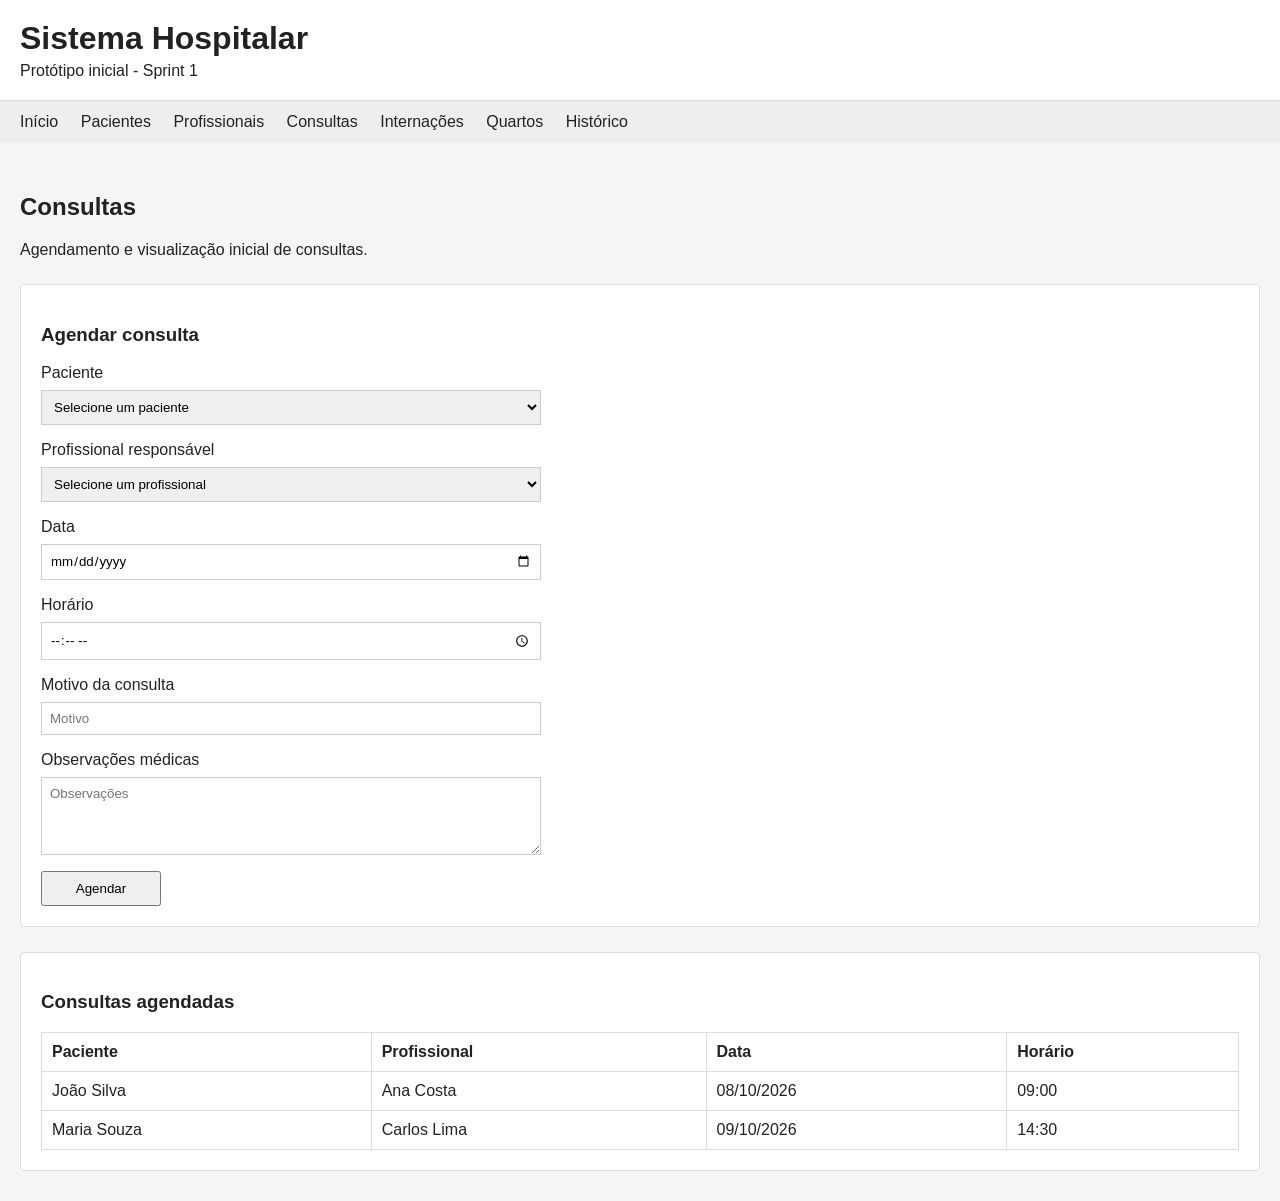
==== frontend/consultas.html @ 31cc1e76 "feat: adiciona prototipos de consultas e internacoes" ====
<!DOCTYPE html>
<html lang="pt-BR">
<head>
    <meta charset="UTF-8">
    <meta name="viewport" content="width=device-width, initial-scale=1.0">
    <title>Consultas - Sistema Hospitalar</title>
    <link rel="stylesheet" href="css/style.css">
</head>
<body>
    <header>
        <h1>Sistema Hospitalar</h1>
        <p>Protótipo inicial - Sprint 1</p>
    </header>

    <nav>
        <a href="index.html">Início</a>
        <a href="pacientes.html">Pacientes</a>
        <a href="profissionais.html">Profissionais</a>
        <a href="consultas.html">Consultas</a>
        <a href="internacoes.html">Internações</a>
        <a href="#">Quartos</a>
        <a href="#">Histórico</a>
    </nav>

    <main>
        <h2>Consultas</h2>
        <p>Agendamento e visualização inicial de consultas.</p>

        <section class="panel">
            <h3>Agendar consulta</h3>
            <form>
                <label>Paciente</label>
                <select>
                    <option>Selecione um paciente</option>
                    <option>João Silva</option>
                    <option>Maria Souza</option>
                </select>

                <label>Profissional responsável</label>
                <select>
                    <option>Selecione um profissional</option>
                    <option>Ana Costa</option>
                    <option>Carlos Lima</option>
                </select>

                <label>Data</label>
                <input type="date">

                <label>Horário</label>
                <input type="time">

                <label>Motivo da consulta</label>
                <input type="text" placeholder="Motivo">

                <label>Observações médicas</label>
                <textarea rows="4" placeholder="Observações"></textarea>

                <button type="button">Agendar</button>
            </form>
        </section>

        <section class="panel">
            <h3>Consultas agendadas</h3>
            <table>
                <thead>
                    <tr>
                        <th>Paciente</th>
                        <th>Profissional</th>
                        <th>Data</th>
                        <th>Horário</th>
                    </tr>
                </thead>
                <tbody>
                    <tr>
                        <td>João Silva</td>
                        <td>Ana Costa</td>
                        <td>08/10/2026</td>
                        <td>09:00</td>
                    </tr>
                    <tr>
                        <td>Maria Souza</td>
                        <td>Carlos Lima</td>
                        <td>09/10/2026</td>
                        <td>14:30</td>
                    </tr>
                </tbody>
            </table>
        </section>
    </main>
</body>
</html>
---- frontend/css/style.css ----
* {
    box-sizing: border-box;
}

body {
    margin: 0;
    font-family: Arial, sans-serif;
    background-color: #f5f5f5;
    color: #222;
}

header {
    padding: 20px;
    background-color: #ffffff;
    border-bottom: 1px solid #dddddd;
}

header h1 {
    margin: 0 0 5px;
}

header p {
    margin: 0;
}

nav {
    padding: 12px 20px;
    background-color: #eeeeee;
}

nav a {
    margin-right: 18px;
    color: #222;
    text-decoration: none;
}

main {
    padding: 30px 20px;
}

.cards {
    display: flex;
    flex-wrap: wrap;
    gap: 15px;
    margin-top: 25px;
}

.card {
    width: 200px;
    padding: 20px;
    background-color: #ffffff;
    border: 1px solid #dddddd;
    border-radius: 4px;
}

.card h3 {
    margin-top: 0;
}

.card p {
    margin-bottom: 0;
}

.panel {
    margin-top: 25px;
    padding: 20px;
    background-color: #ffffff;
    border: 1px solid #dddddd;
    border-radius: 4px;
}

form {
    display: grid;
    max-width: 500px;
    gap: 8px;
}

input,
select,
textarea {
    padding: 8px;
    margin-bottom: 8px;
    border: 1px solid #cccccc;
    font-family: Arial, sans-serif;
}

button {
    width: 120px;
    padding: 8px;
    cursor: pointer;
}

table {
    width: 100%;
    border-collapse: collapse;
}

th,
td {
    padding: 10px;
    text-align: left;
    border: 1px solid #dddddd;
}
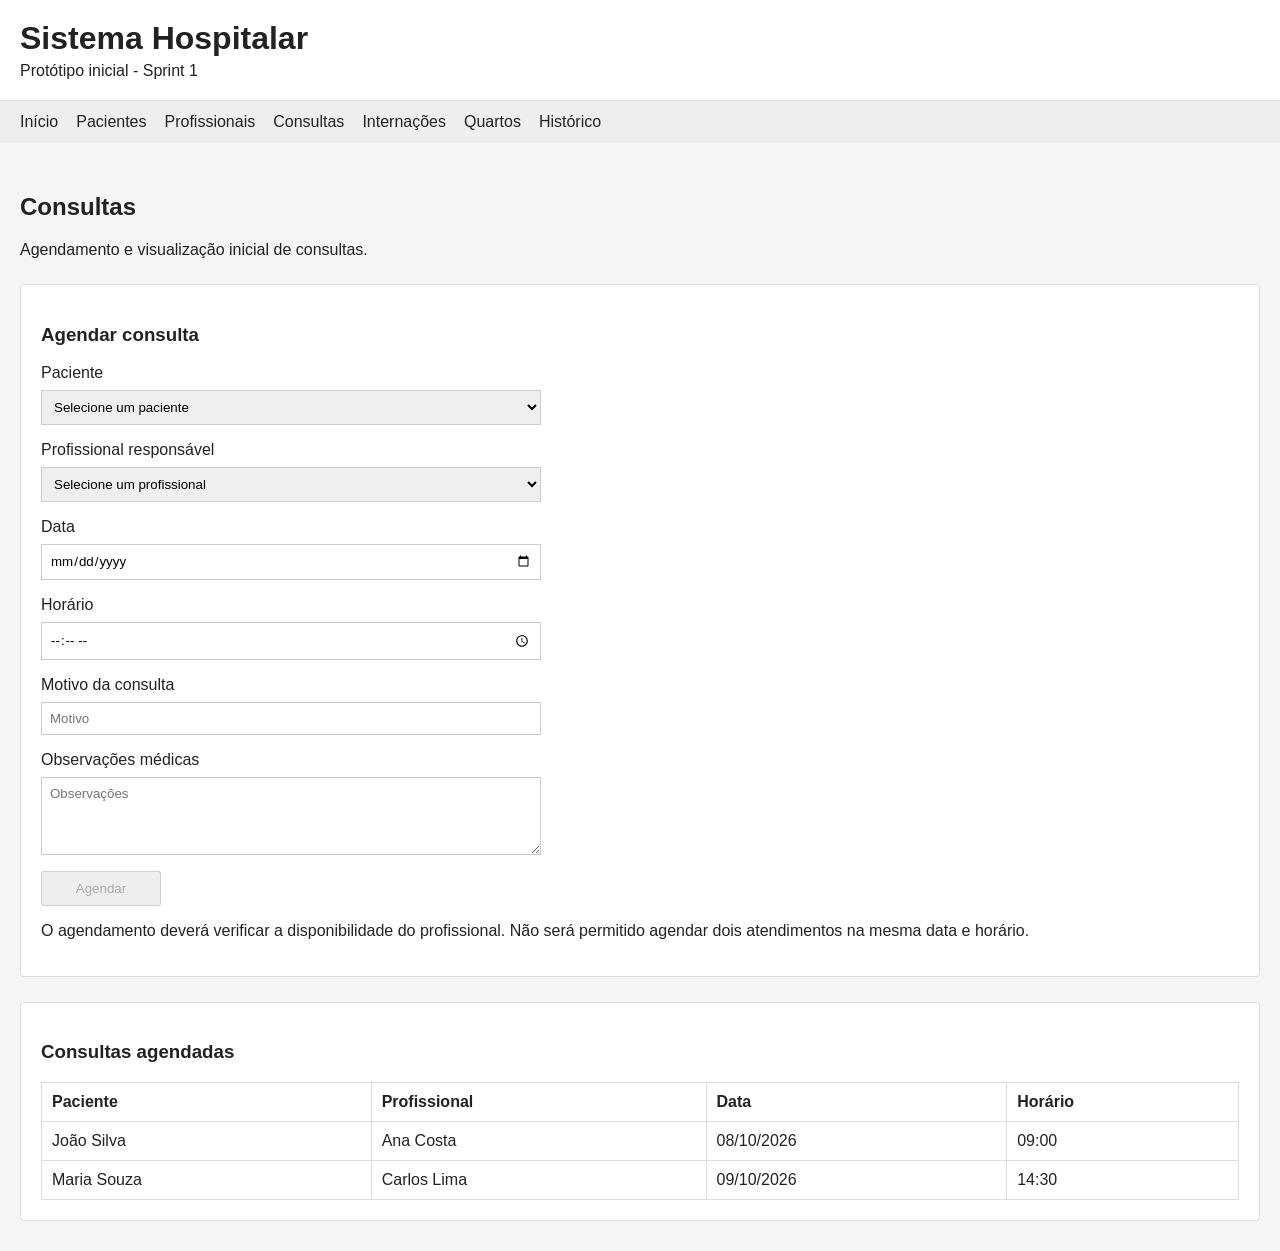
==== commit 84517f75: "chore: finaliza organizacao da sprint 1" ====
--- a/frontend/consultas.html
+++ b/frontend/consultas.html
@@ -18,8 +18,8 @@
         <a href="profissionais.html">Profissionais</a>
         <a href="consultas.html">Consultas</a>
         <a href="internacoes.html">Internações</a>
-        <a href="#">Quartos</a>
-        <a href="#">Histórico</a>
+        <a href="quartos.html">Quartos</a>
+        <a href="historico.html">Histórico</a>
     </nav>
 
     <main>
@@ -29,62 +29,65 @@
         <section class="panel">
             <h3>Agendar consulta</h3>
             <form>
-                <label>Paciente</label>
-                <select>
+                <label for="paciente">Paciente</label>
+                <select id="paciente">
                     <option>Selecione um paciente</option>
                     <option>João Silva</option>
                     <option>Maria Souza</option>
                 </select>
 
-                <label>Profissional responsável</label>
-                <select>
+                <label for="profissional-responsavel">Profissional responsável</label>
+                <select id="profissional-responsavel">
                     <option>Selecione um profissional</option>
                     <option>Ana Costa</option>
                     <option>Carlos Lima</option>
                 </select>
 
-                <label>Data</label>
-                <input type="date">
+                <label for="data">Data</label>
+                <input id="data" type="date">
 
-                <label>Horário</label>
-                <input type="time">
+                <label for="horario">Horário</label>
+                <input id="horario" type="time">
 
-                <label>Motivo da consulta</label>
-                <input type="text" placeholder="Motivo">
+                <label for="motivo-da-consulta">Motivo da consulta</label>
+                <input id="motivo-da-consulta" type="text" placeholder="Motivo">
 
-                <label>Observações médicas</label>
-                <textarea rows="4" placeholder="Observações"></textarea>
+                <label for="observacoes-medicas">Observações médicas</label>
+                <textarea id="observacoes-medicas" rows="4" placeholder="Observações"></textarea>
 
-                <button type="button">Agendar</button>
+                <button type="button" disabled>Agendar</button>
             </form>
+            <p>O agendamento deverá verificar a disponibilidade do profissional. Não será permitido agendar dois atendimentos na mesma data e horário.</p>
         </section>
 
         <section class="panel">
             <h3>Consultas agendadas</h3>
-            <table>
-                <thead>
-                    <tr>
-                        <th>Paciente</th>
-                        <th>Profissional</th>
-                        <th>Data</th>
-                        <th>Horário</th>
-                    </tr>
-                </thead>
-                <tbody>
-                    <tr>
-                        <td>João Silva</td>
-                        <td>Ana Costa</td>
-                        <td>08/10/2026</td>
-                        <td>09:00</td>
-                    </tr>
-                    <tr>
-                        <td>Maria Souza</td>
-                        <td>Carlos Lima</td>
-                        <td>09/10/2026</td>
-                        <td>14:30</td>
-                    </tr>
-                </tbody>
-            </table>
+            <div class="table-container">
+                <table>
+                    <thead>
+                        <tr>
+                            <th>Paciente</th>
+                            <th>Profissional</th>
+                            <th>Data</th>
+                            <th>Horário</th>
+                        </tr>
+                    </thead>
+                    <tbody>
+                        <tr>
+                            <td>João Silva</td>
+                            <td>Ana Costa</td>
+                            <td>08/10/2026</td>
+                            <td>09:00</td>
+                        </tr>
+                        <tr>
+                            <td>Maria Souza</td>
+                            <td>Carlos Lima</td>
+                            <td>09/10/2026</td>
+                            <td>14:30</td>
+                        </tr>
+                    </tbody>
+                </table>
+            </div>
         </section>
     </main>
 </body>
--- a/frontend/css/style.css
+++ b/frontend/css/style.css
@@ -24,12 +24,15 @@
 }
 
 nav {
+    display: flex;
+    flex-wrap: wrap;
+    gap: 8px 18px;
     padding: 12px 20px;
     background-color: #eeeeee;
 }
 
 nav a {
-    margin-right: 18px;
+    margin-right: 0;
     color: #222;
     text-decoration: none;
 }
@@ -101,3 +104,18 @@
     text-align: left;
     border: 1px solid #dddddd;
 }
+
+
+.table-container {
+    overflow-x: auto;
+}
+
+button:disabled {
+    cursor: default;
+}
+
+@media (max-width: 600px) {
+    table {
+        min-width: 560px;
+    }
+}
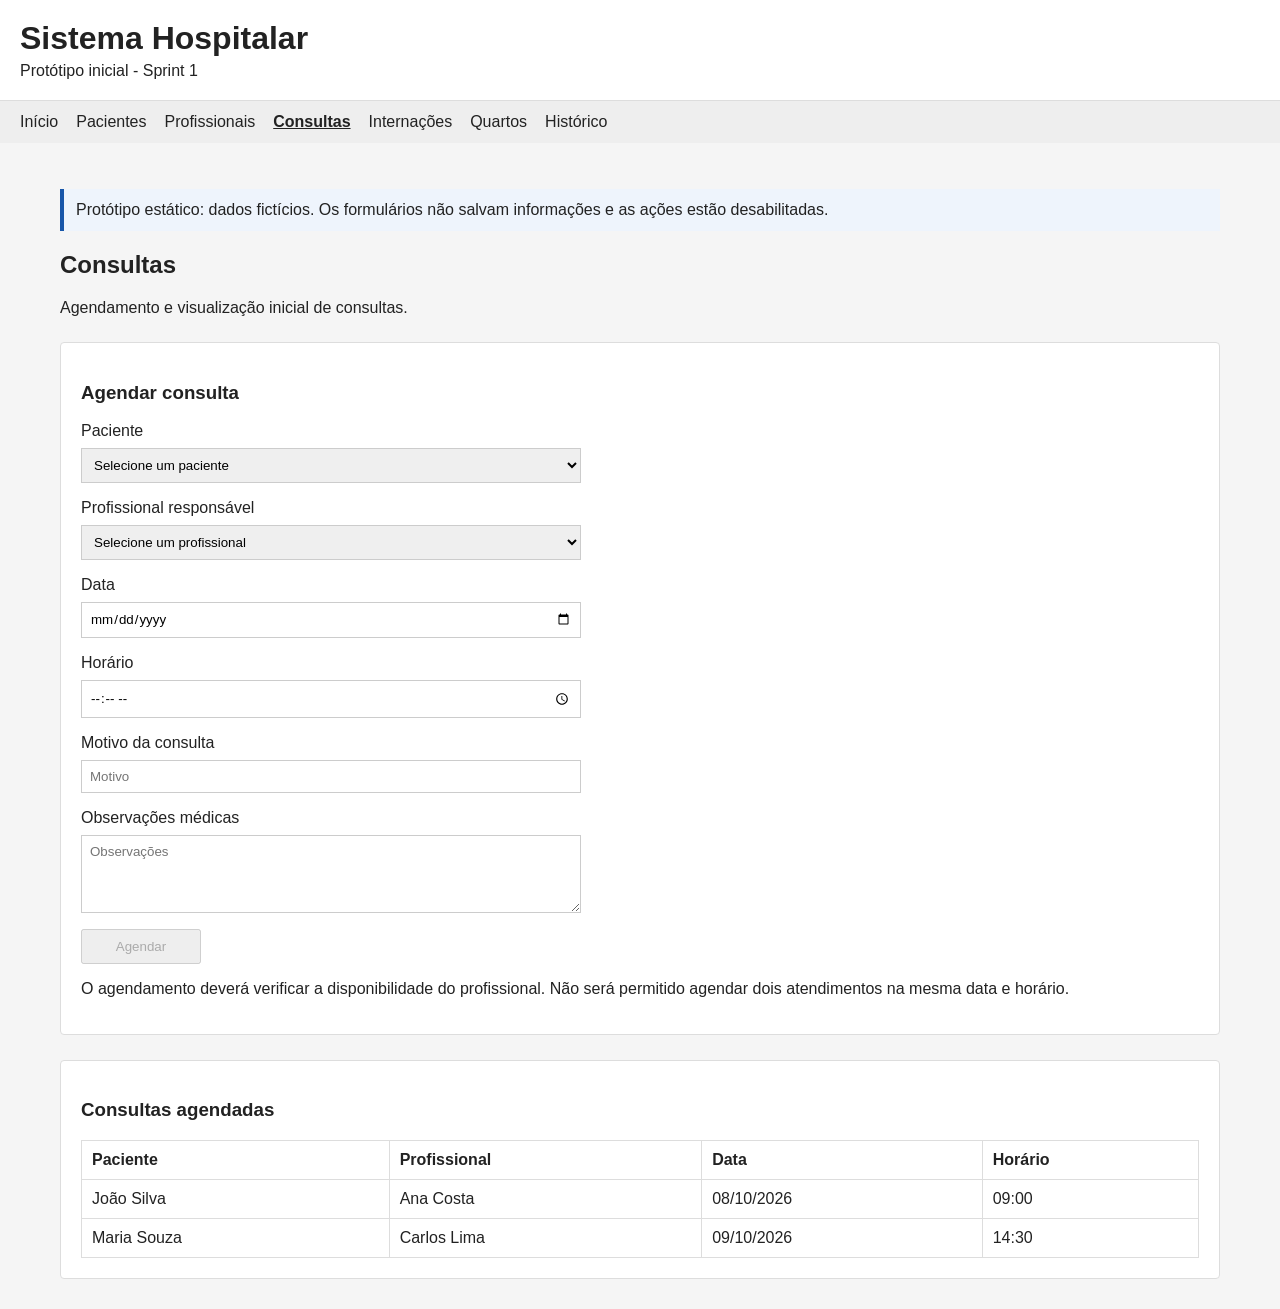
==== commit d4ae3c7b: "chore: revisa prototipo e organiza base para sprint 2" ====
--- a/frontend/consultas.html
+++ b/frontend/consultas.html
@@ -7,22 +7,24 @@
     <link rel="stylesheet" href="css/style.css">
 </head>
 <body>
+    <a class="skip-link" href="#conteudo">Pular para o conteúdo</a>
     <header>
         <h1>Sistema Hospitalar</h1>
         <p>Protótipo inicial - Sprint 1</p>
     </header>
 
-    <nav>
+    <nav aria-label="Navegação principal">
         <a href="index.html">Início</a>
         <a href="pacientes.html">Pacientes</a>
         <a href="profissionais.html">Profissionais</a>
-        <a href="consultas.html">Consultas</a>
+        <a href="consultas.html" aria-current="page">Consultas</a>
         <a href="internacoes.html">Internações</a>
         <a href="quartos.html">Quartos</a>
         <a href="historico.html">Histórico</a>
     </nav>
 
-    <main>
+    <main id="conteudo" tabindex="-1">
+        <p class="prototype-notice">Protótipo estático: dados fictícios. Os formulários não salvam informações e as ações estão desabilitadas.</p>
         <h2>Consultas</h2>
         <p>Agendamento e visualização inicial de consultas.</p>
 
@@ -30,30 +32,30 @@
             <h3>Agendar consulta</h3>
             <form>
                 <label for="paciente">Paciente</label>
-                <select id="paciente">
+                <select id="paciente" name="paciente">
                     <option>Selecione um paciente</option>
                     <option>João Silva</option>
                     <option>Maria Souza</option>
                 </select>
 
                 <label for="profissional-responsavel">Profissional responsável</label>
-                <select id="profissional-responsavel">
+                <select id="profissional-responsavel" name="profissional-responsavel">
                     <option>Selecione um profissional</option>
                     <option>Ana Costa</option>
                     <option>Carlos Lima</option>
                 </select>
 
                 <label for="data">Data</label>
-                <input id="data" type="date">
+                <input id="data" name="data" type="date">
 
                 <label for="horario">Horário</label>
-                <input id="horario" type="time">
+                <input id="horario" name="horario" type="time">
 
                 <label for="motivo-da-consulta">Motivo da consulta</label>
-                <input id="motivo-da-consulta" type="text" placeholder="Motivo">
+                <input id="motivo-da-consulta" name="motivo-da-consulta" type="text" placeholder="Motivo">
 
                 <label for="observacoes-medicas">Observações médicas</label>
-                <textarea id="observacoes-medicas" rows="4" placeholder="Observações"></textarea>
+                <textarea id="observacoes-medicas" name="observacoes-medicas" rows="4" placeholder="Observações"></textarea>
 
                 <button type="button" disabled>Agendar</button>
             </form>
@@ -62,14 +64,14 @@
 
         <section class="panel">
             <h3>Consultas agendadas</h3>
-            <div class="table-container">
+            <div class="table-container" role="region" aria-label="Tabela de dados com rolagem horizontal" tabindex="0">
                 <table>
                     <thead>
                         <tr>
-                            <th>Paciente</th>
-                            <th>Profissional</th>
-                            <th>Data</th>
-                            <th>Horário</th>
+                            <th scope="col">Paciente</th>
+                            <th scope="col">Profissional</th>
+                            <th scope="col">Data</th>
+                            <th scope="col">Horário</th>
                         </tr>
                     </thead>
                     <tbody>
--- a/frontend/css/style.css
+++ b/frontend/css/style.css
@@ -37,7 +37,43 @@
     text-decoration: none;
 }
 
+nav a:hover,
+nav a[aria-current="page"] {
+    text-decoration: underline;
+}
+
+nav a[aria-current="page"] {
+    font-weight: bold;
+}
+
+:focus-visible {
+    outline: 3px solid #1756a9;
+    outline-offset: 3px;
+}
+
+.skip-link {
+    position: absolute;
+    left: 12px;
+    top: -100px;
+    padding: 10px;
+    background: #ffffff;
+    color: #222;
+    z-index: 1;
+}
+
+.skip-link:focus {
+    top: 12px;
+}
+
+.prototype-notice {
+    padding: 12px;
+    border-left: 4px solid #1756a9;
+    background: #eef4fc;
+}
+
 main {
+    max-width: 1200px;
+    margin: 0 auto;
     padding: 30px 20px;
 }
 
@@ -81,6 +117,8 @@
 input,
 select,
 textarea {
+    width: 100%;
+    min-width: 0;
     padding: 8px;
     margin-bottom: 8px;
     border: 1px solid #cccccc;
@@ -110,6 +148,10 @@
     overflow-x: auto;
 }
 
+.table-container:focus-visible {
+    outline-offset: -3px;
+}
+
 button:disabled {
     cursor: default;
 }
